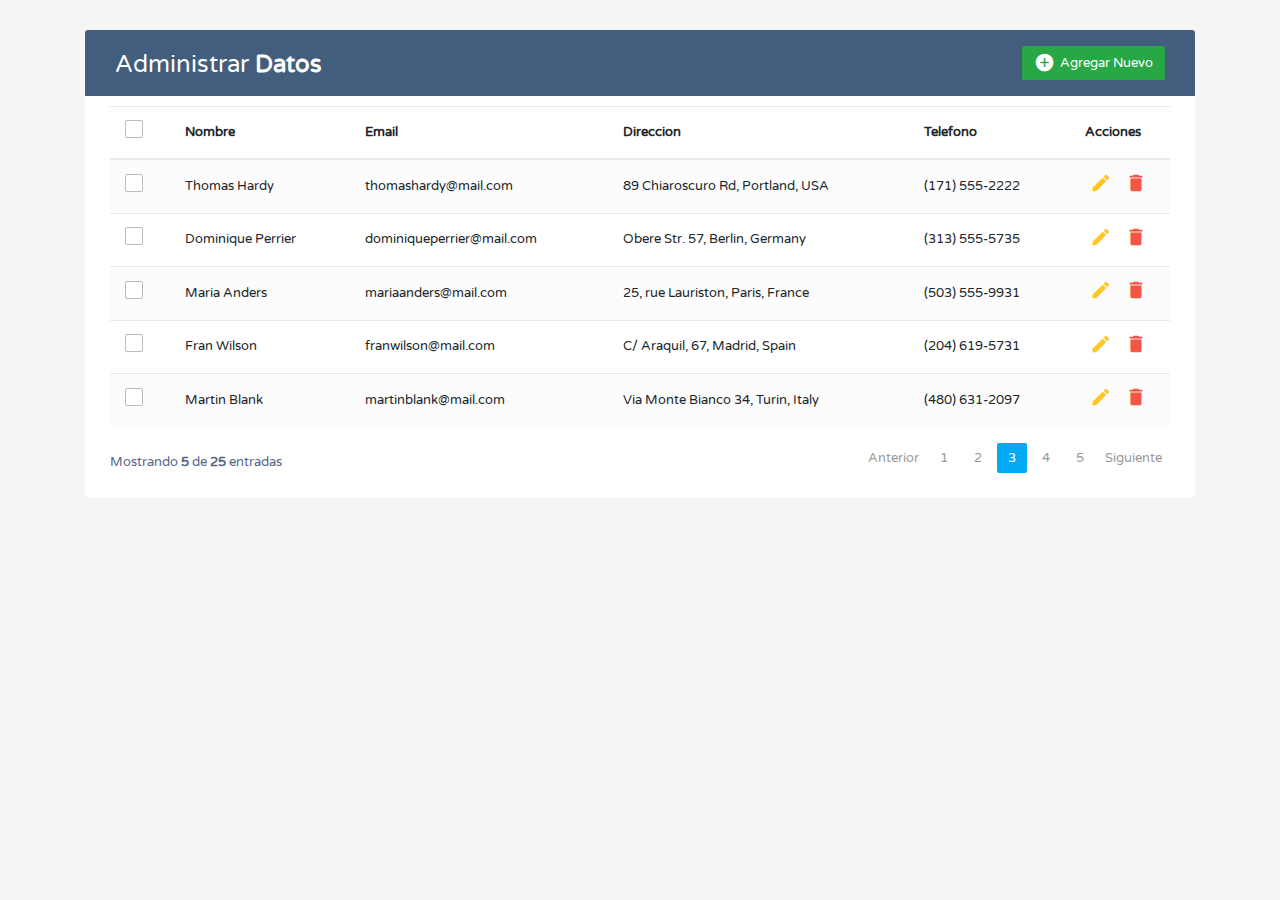
==== html/index2.html @ bef04e8a "Add files" ====
<!DOCTYPE html>
<html lang="en">
<head>
<meta charset="utf-8">
<meta name="viewport" content="width=device-width, initial-scale=1, shrink-to-fit=no">
<title>Inicio</title>
<link rel="stylesheet" href="https://fonts.googleapis.com/css?family=Roboto|Varela+Round">
<link rel="stylesheet" href="https://stackpath.bootstrapcdn.com/bootstrap/4.5.0/css/bootstrap.min.css">
<link rel="stylesheet" href="https://fonts.googleapis.com/icon?family=Material+Icons">
<link rel="stylesheet" href="https://maxcdn.bootstrapcdn.com/font-awesome/4.7.0/css/font-awesome.min.css">
<script src="https://code.jquery.com/jquery-3.5.1.min.js"></script>
<script src="https://cdn.jsdelivr.net/npm/popper.js@1.16.0/dist/umd/popper.min.js"></script>
<script src="https://stackpath.bootstrapcdn.com/bootstrap/4.5.0/js/bootstrap.min.js"></script>
<style>
body {
	color: #566787;
	background: #f5f5f5;
	font-family: 'Varela Round', sans-serif;
	font-size: 13px;
}
.table-responsive {
    margin: 30px 0;
}
.table-wrapper {
	background: #fff;
	padding: 20px 25px;
	border-radius: 3px;
	min-width: 1000px;
	box-shadow: 0 1px 1px rgba(0,0,0,.05);
}
.table-title {        
	padding-bottom: 15px;
	background: #435d7d;
	color: #fff;
	padding: 16px 30px;
	min-width: 100%;
	margin: -20px -25px 10px;
	border-radius: 3px 3px 0 0;
}
.table-title h2 {
	margin: 5px 0 0;
	font-size: 24px;
}
.table-title .btn-group {
	float: right;
}
.table-title .btn {
	color: #fff;
	float: right;
	font-size: 13px;
	border: none;
	min-width: 50px;
	border-radius: 2px;
	border: none;
	outline: none !important;
	margin-left: 10px;
}
.table-title .btn i {
	float: left;
	font-size: 21px;
	margin-right: 5px;
}
.table-title .btn span {
	float: left;
	margin-top: 2px;
}
table.table tr th, table.table tr td {
	border-color: #e9e9e9;
	padding: 12px 15px;
	vertical-align: middle;
}
table.table tr th:first-child {
	width: 60px;
}
table.table tr th:last-child {
	width: 100px;
}
table.table-striped tbody tr:nth-of-type(odd) {
	background-color: #fcfcfc;
}
table.table-striped.table-hover tbody tr:hover {
	background: #f5f5f5;
}
table.table th i {
	font-size: 13px;
	margin: 0 5px;
	cursor: pointer;
}	
table.table td:last-child i {
	opacity: 0.9;
	font-size: 22px;
	margin: 0 5px;
}
table.table td a {
	font-weight: bold;
	color: #566787;
	display: inline-block;
	text-decoration: none;
	outline: none !important;
}
table.table td a:hover {
	color: #2196F3;
}
table.table td a.edit {
	color: #FFC107;
}
table.table td a.delete {
	color: #F44336;
}
table.table td i {
	font-size: 19px;
}
table.table .avatar {
	border-radius: 50%;
	vertical-align: middle;
	margin-right: 10px;
}
.pagination {
	float: right;
	margin: 0 0 5px;
}
.pagination li a {
	border: none;
	font-size: 13px;
	min-width: 30px;
	min-height: 30px;
	color: #999;
	margin: 0 2px;
	line-height: 30px;
	border-radius: 2px !important;
	text-align: center;
	padding: 0 6px;
}
.pagination li a:hover {
	color: #666;
}	
.pagination li.active a, .pagination li.active a.page-link {
	background: #03A9F4;
}
.pagination li.active a:hover {        
	background: #0397d6;
}
.pagination li.disabled i {
	color: #ccc;
}
.pagination li i {
	font-size: 16px;
	padding-top: 6px
}
.hint-text {
	float: left;
	margin-top: 10px;
	font-size: 13px;
}    
/* Custom checkbox */
.custom-checkbox {
	position: relative;
}
.custom-checkbox input[type="checkbox"] {    
	opacity: 0;
	position: absolute;
	margin: 5px 0 0 3px;
	z-index: 9;
}
.custom-checkbox label:before{
	width: 18px;
	height: 18px;
}
.custom-checkbox label:before {
	content: '';
	margin-right: 10px;
	display: inline-block;
	vertical-align: text-top;
	background: white;
	border: 1px solid #bbb;
	border-radius: 2px;
	box-sizing: border-box;
	z-index: 2;
}
.custom-checkbox input[type="checkbox"]:checked + label:after {
	content: '';
	position: absolute;
	left: 6px;
	top: 3px;
	width: 6px;
	height: 11px;
	border: solid #000;
	border-width: 0 3px 3px 0;
	transform: inherit;
	z-index: 3;
	transform: rotateZ(45deg);
}
.custom-checkbox input[type="checkbox"]:checked + label:before {
	border-color: #03A9F4;
	background: #03A9F4;
}
.custom-checkbox input[type="checkbox"]:checked + label:after {
	border-color: #fff;
}
.custom-checkbox input[type="checkbox"]:disabled + label:before {
	color: #b8b8b8;
	cursor: auto;
	box-shadow: none;
	background: #ddd;
}
/* Modal styles */
.modal .modal-dialog {
	max-width: 400px;
}
.modal .modal-header, .modal .modal-body, .modal .modal-footer {
	padding: 20px 30px;
}
.modal .modal-content {
	border-radius: 3px;
	font-size: 14px;
}
.modal .modal-footer {
	background: #ecf0f1;
	border-radius: 0 0 3px 3px;
}
.modal .modal-title {
	display: inline-block;
}
.modal .form-control {
	border-radius: 2px;
	box-shadow: none;
	border-color: #dddddd;
}
.modal textarea.form-control {
	resize: vertical;
}
.modal .btn {
	border-radius: 2px;
	min-width: 100px;
}	
.modal form label {
	font-weight: normal;
}
</style>
<script>
$(document).ready(function(){
	// Activate tooltip
	$('[data-toggle="tooltip"]').tooltip();
	
	// Select/Deselect checkboxes
	var checkbox = $('table tbody input[type="checkbox"]');
	$("#selectAll").click(function(){
		if(this.checked){
			checkbox.each(function(){
				this.checked = true;                        
			});
		} else{
			checkbox.each(function(){
				this.checked = false;                        
			});
		} 
	});
	checkbox.click(function(){
		if(!this.checked){
			$("#selectAll").prop("checked", false);
		}
	});
});
</script>
</head>
<body>
<div class="container-xl">
	<div class="table-responsive">
		<div class="table-wrapper">
			<div class="table-title">
				<div class="row">
					<div class="col-sm-6">
						<h2>Administrar <b>Datos</b></h2>
					</div>
					<div class="col-sm-6">
						<a href="#addEmployeeModal" class="btn btn-success" data-toggle="modal"><i class="material-icons">&#xE147;</i> <span>Agregar Nuevo</span></a>					
					</div>
				</div>
			</div>
			<table class="table table-striped table-hover">
				<thead>
					<tr>
						<th>
							<span class="custom-checkbox">
								<input type="checkbox" id="selectAll">
								<label for="selectAll"></label>
							</span>
						</th>
						<th>Nombre</th>
						<th>Email</th>
						<th>Direccion</th>
						<th>Telefono</th>
						<th>Acciones</th>
					</tr>
				</thead>
				<tbody>
					<tr>
						<td>
							<span class="custom-checkbox">
								<input type="checkbox" id="checkbox1" name="options[]" value="1">
								<label for="checkbox1"></label>
							</span>
						</td>
						<td>Thomas Hardy</td>
						<td>thomashardy@mail.com</td>
						<td>89 Chiaroscuro Rd, Portland, USA</td>
						<td>(171) 555-2222</td>
						<td>
							<a href="#editEmployeeModal" class="edit" data-toggle="modal"><i class="material-icons" data-toggle="tooltip" title="Editar">&#xE254;</i></a>
							<a href="#deleteEmployeeModal" class="delete" data-toggle="modal"><i class="material-icons" data-toggle="tooltip" title="Eliminar">&#xE872;</i></a>
						</td>
					</tr>
					<tr>
						<td>
							<span class="custom-checkbox">
								<input type="checkbox" id="checkbox2" name="options[]" value="1">
								<label for="checkbox2"></label>
							</span>
						</td>
						<td>Dominique Perrier</td>
						<td>dominiqueperrier@mail.com</td>
						<td>Obere Str. 57, Berlin, Germany</td>
						<td>(313) 555-5735</td>
						<td>
							<a href="#editEmployeeModal" class="edit" data-toggle="modal"><i class="material-icons" data-toggle="tooltip" title="Edit">&#xE254;</i></a>
							<a href="#deleteEmployeeModal" class="delete" data-toggle="modal"><i class="material-icons" data-toggle="tooltip" title="Delete">&#xE872;</i></a>
						</td>
					</tr>
					<tr>
						<td>
							<span class="custom-checkbox">
								<input type="checkbox" id="checkbox3" name="options[]" value="1">
								<label for="checkbox3"></label>
							</span>
						</td>
						<td>Maria Anders</td>
						<td>mariaanders@mail.com</td>
						<td>25, rue Lauriston, Paris, France</td>
						<td>(503) 555-9931</td>
						<td>
							<a href="#editEmployeeModal" class="edit" data-toggle="modal"><i class="material-icons" data-toggle="tooltip" title="Edit">&#xE254;</i></a>
							<a href="#deleteEmployeeModal" class="delete" data-toggle="modal"><i class="material-icons" data-toggle="tooltip" title="Delete">&#xE872;</i></a>
						</td>
					</tr>
					<tr>
						<td>
							<span class="custom-checkbox">
								<input type="checkbox" id="checkbox4" name="options[]" value="1">
								<label for="checkbox4"></label>
							</span>
						</td>
						<td>Fran Wilson</td>
						<td>franwilson@mail.com</td>
						<td>C/ Araquil, 67, Madrid, Spain</td>
						<td>(204) 619-5731</td>
						<td>
							<a href="#editEmployeeModal" class="edit" data-toggle="modal"><i class="material-icons" data-toggle="tooltip" title="Edit">&#xE254;</i></a>
							<a href="#deleteEmployeeModal" class="delete" data-toggle="modal"><i class="material-icons" data-toggle="tooltip" title="Delete">&#xE872;</i></a>
						</td>
					</tr>					
					<tr>
						<td>
							<span class="custom-checkbox">
								<input type="checkbox" id="checkbox5" name="options[]" value="1">
								<label for="checkbox5"></label>
							</span>
						</td>
						<td>Martin Blank</td>
						<td>martinblank@mail.com</td>
						<td>Via Monte Bianco 34, Turin, Italy</td>
						<td>(480) 631-2097</td>
						<td>
							<a href="#editEmployeeModal" class="edit" data-toggle="modal"><i class="material-icons" data-toggle="tooltip" title="Edit">&#xE254;</i></a>
							<a href="#deleteEmployeeModal" class="delete" data-toggle="modal"><i class="material-icons" data-toggle="tooltip" title="Delete">&#xE872;</i></a>
						</td>
					</tr> 
				</tbody>
			</table>
			<div class="clearfix">
				<div class="hint-text">Mostrando <b>5</b> de <b>25</b> entradas</div>
				<ul class="pagination">
					<li class="page-item disabled"><a href="#">Anterior</a></li>
					<li class="page-item"><a href="#" class="page-link">1</a></li>
					<li class="page-item"><a href="#" class="page-link">2</a></li>
					<li class="page-item active"><a href="#" class="page-link">3</a></li>
					<li class="page-item"><a href="#" class="page-link">4</a></li>
					<li class="page-item"><a href="#" class="page-link">5</a></li>
					<li class="page-item"><a href="#" class="page-link">Siguiente</a></li>
				</ul>
			</div>
		</div>
	</div>        
</div>
<!-- Edit Modal HTML -->
<div id="addEmployeeModal" class="modal fade">
	<div class="modal-dialog">
		<div class="modal-content">
			<form>
				<div class="modal-header">						
					<h4 class="modal-title">Agregar Nuevo</h4>
					<button type="button" class="close" data-dismiss="modal" aria-hidden="true">&times;</button>
				</div>
				<div class="modal-body">					
					<div class="form-group">
						<label>Nombre</label>
						<input type="text" class="form-control" required>
					</div>
					<div class="form-group">
						<label>Email</label>
						<input type="email" class="form-control" required>
					</div>
					<div class="form-group">
						<label>Direccion</label>
						<textarea class="form-control" required></textarea>
					</div>
					<div class="form-group">
						<label>Telefono</label>
						<input type="text" class="form-control" required>
					</div>					
				</div>
				<div class="modal-footer">
					<input type="button" class="btn btn-default" data-dismiss="modal" value="Cancelar">
					<input type="submit" class="btn btn-success" value="Agregar">
				</div>
			</form>
		</div>
	</div>
</div>
<!-- Edit Modal HTML -->
<div id="editEmployeeModal" class="modal fade">
	<div class="modal-dialog">
		<div class="modal-content">
			<form>
				<div class="modal-header">						
					<h4 class="modal-title">Editar Dato</h4>
					<button type="button" class="close" data-dismiss="modal" aria-hidden="true">&times;</button>
				</div>
				<div class="modal-body">					
					<div class="form-group">
						<label>Nombre</label>
						<input type="text" class="form-control" required>
					</div>
					<div class="form-group">
						<label>Email</label>
						<input type="email" class="form-control" required>
					</div>
					<div class="form-group">
						<label>Direccion</label>
						<textarea class="form-control" required></textarea>
					</div>
					<div class="form-group">
						<label>Telefono</label>
						<input type="text" class="form-control" required>
					</div>					
				</div>
				<div class="modal-footer">
					<input type="button" class="btn btn-default" data-dismiss="modal" value="Cancelar">
					<input type="submit" class="btn btn-info" value="Guardar">
				</div>
			</form>
		</div>
	</div>
</div>
<!-- Delete Modal HTML -->
<div id="deleteEmployeeModal" class="modal fade">
	<div class="modal-dialog">
		<div class="modal-content">
			<form>
				<div class="modal-header">						
					<h4 class="modal-title">Eliminar</h4>
					<button type="button" class="close" data-dismiss="modal" aria-hidden="true">&times;</button>
				</div>
				<div class="modal-body">					
					<p>Esta seguro que desea eliminar esta entrada?</p>
					<p class="text-warning"><small>Esta accion no puede ser revertida.</small></p>
				</div>
				<div class="modal-footer">
					<input type="button" class="btn btn-default" data-dismiss="modal" value="Cancelar">
					<input type="submit" class="btn btn-danger" value="Eliminar">
				</div>
			</form>
		</div>
	</div>
</div>
</body>
</html>
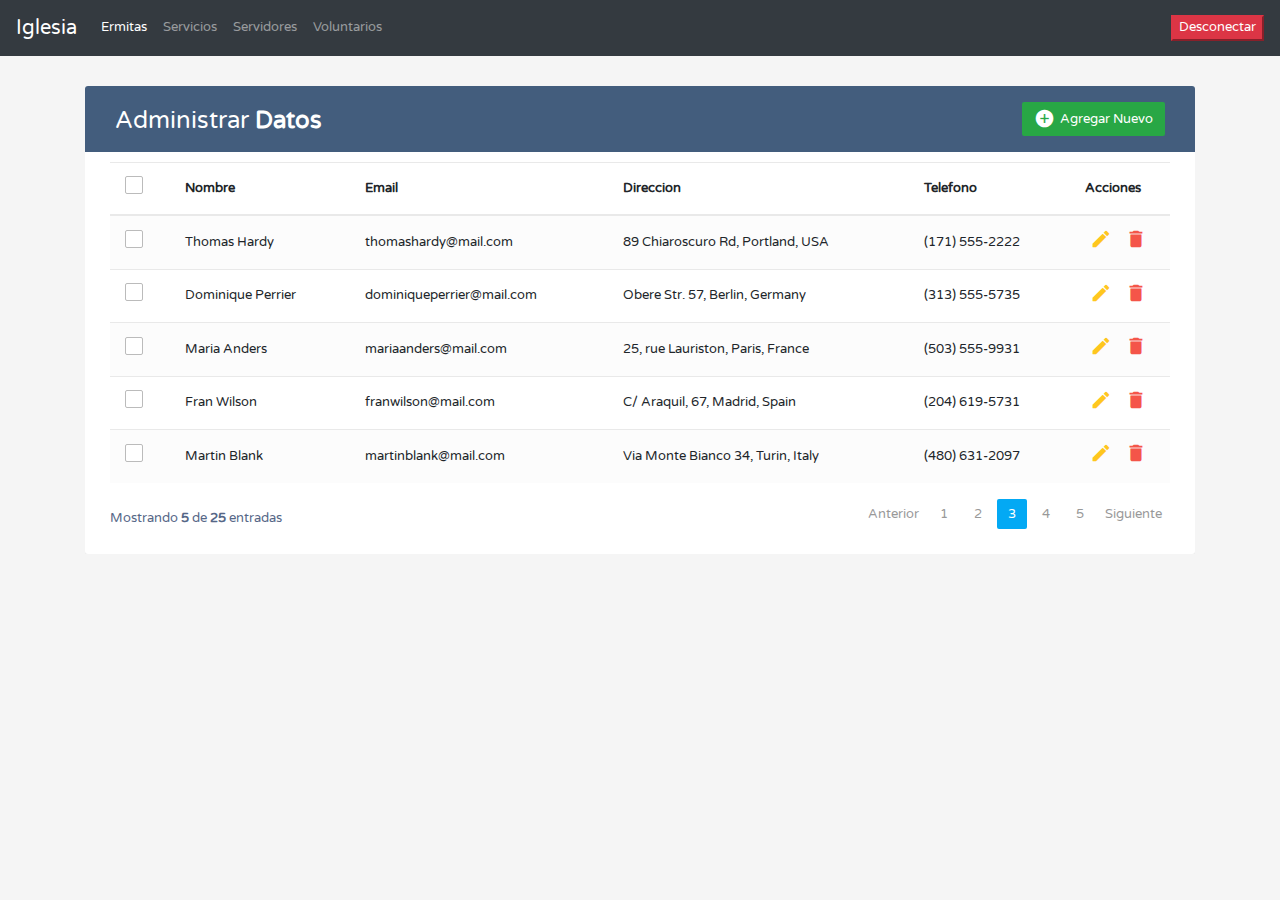
==== commit 8d58da9e: "Edit index/login and add Add Data" ====
--- a/html/index2.html
+++ b/html/index2.html
@@ -264,6 +264,31 @@
 </script>
 </head>
 <body>
+	<nav class="navbar navbar-expand-lg navbar navbar-dark bg-dark">
+		<button class="navbar-toggler" type="button" data-toggle="collapse" data-target="#navbarTogglerDemo01" aria-controls="navbarTogglerDemo01" aria-expanded="false" aria-label="Toggle navigation">
+		  <span class="navbar-toggler-icon"></span>
+		</button>
+		<div class="collapse navbar-collapse" id="navbarTogglerDemo01">
+		  <a class="navbar-brand" href="#">Iglesia</a>
+		  <ul class="navbar-nav mr-auto mt-2 mt-lg-0">
+			<li class="nav-item active">
+			  <a class="nav-link" href="#">Ermitas</a>
+			</li>
+			<li class="nav-item">
+			  <a class="nav-link" href="#">Servicios</a>
+			</li>
+			<li class="nav-item">
+			  <a class="nav-link" href="#">Servidores</a>
+			</li>
+			<li class="nav-item">
+				<a class="nav-link" href="#">Voluntarios</a>
+			  </li>
+		  </ul>
+		  <form class="form-inline my-2 my-lg-0">
+			<button class="btn-danger my-2 my-sm-0" type="button" href="">Desconectar</button>
+		  </form>
+		</div>
+	  </nav>
 <div class="container-xl">
 	<div class="table-responsive">
 		<div class="table-wrapper">
@@ -391,36 +416,60 @@
 		</div>
 	</div>        
 </div>
-<!-- Edit Modal HTML -->
+<!-- Add Modal HTML -->
 <div id="addEmployeeModal" class="modal fade">
 	<div class="modal-dialog">
 		<div class="modal-content">
-			<form>
+			<form action="../includes/add.inc.php" method="post">
 				<div class="modal-header">						
 					<h4 class="modal-title">Agregar Nuevo</h4>
 					<button type="button" class="close" data-dismiss="modal" aria-hidden="true">&times;</button>
 				</div>
 				<div class="modal-body">					
 					<div class="form-group">
-						<label>Nombre</label>
-						<input type="text" class="form-control" required>
-					</div>
-					<div class="form-group">
-						<label>Email</label>
-						<input type="email" class="form-control" required>
-					</div>
-					<div class="form-group">
-						<label>Direccion</label>
-						<textarea class="form-control" required></textarea>
-					</div>
-					<div class="form-group">
-						<label>Telefono</label>
-						<input type="text" class="form-control" required>
-					</div>					
+						<label>Patron 1</label>
+						<input type="text" class="form-control" required name="AddPatron1">
+					</div>
+					<div class="form-group">
+						<label>Patron 2</label>
+						<input type="text" class="form-control" required name="AddPatron2">
+					</div>
+					<div class="form-group">
+						<label>Calle</label>
+						<input type="text" class="form-control" required name="AddCalle">
+					</div>
+					<div class="form-group">
+						<label>Colonia</label>
+						<input type="text" class="form-control" required name="AddColonia">
+					</div>
+					<div class="form-group">
+						<label>Codigo Postal</label>
+						<input type="text" class="form-control" required name="AddCP">
+					</div>
+					<div class="form-group">
+						<label>Sector</label>
+						<input type="text" class="form-control" required name="AddSector">
+					</div>
+					<div class="form-group">
+						<label>Zona</label>
+						<input type="text" class="form-control" required name="AddZona">
+					</div>
+					<div class="form-group">
+						<label>Coordenadas</label>
+						<input type="text" class="form-control" required name="AddCoordenadas">
+					</div>
+					<div class="form-group">
+						<label>Sect</label>
+						<input type="text" class="form-control" required name="AddSect">
+					</div>
+					<div class="form-group">
+						<label>Tes</label>
+						<input type="text" class="form-control" required name="AddTes">
+					</div>
 				</div>
 				<div class="modal-footer">
 					<input type="button" class="btn btn-default" data-dismiss="modal" value="Cancelar">
-					<input type="submit" class="btn btn-success" value="Agregar">
+					<input type="submit" class="btn btn-success" value="Agregar" name="addData">
 				</div>
 			</form>
 		</div>
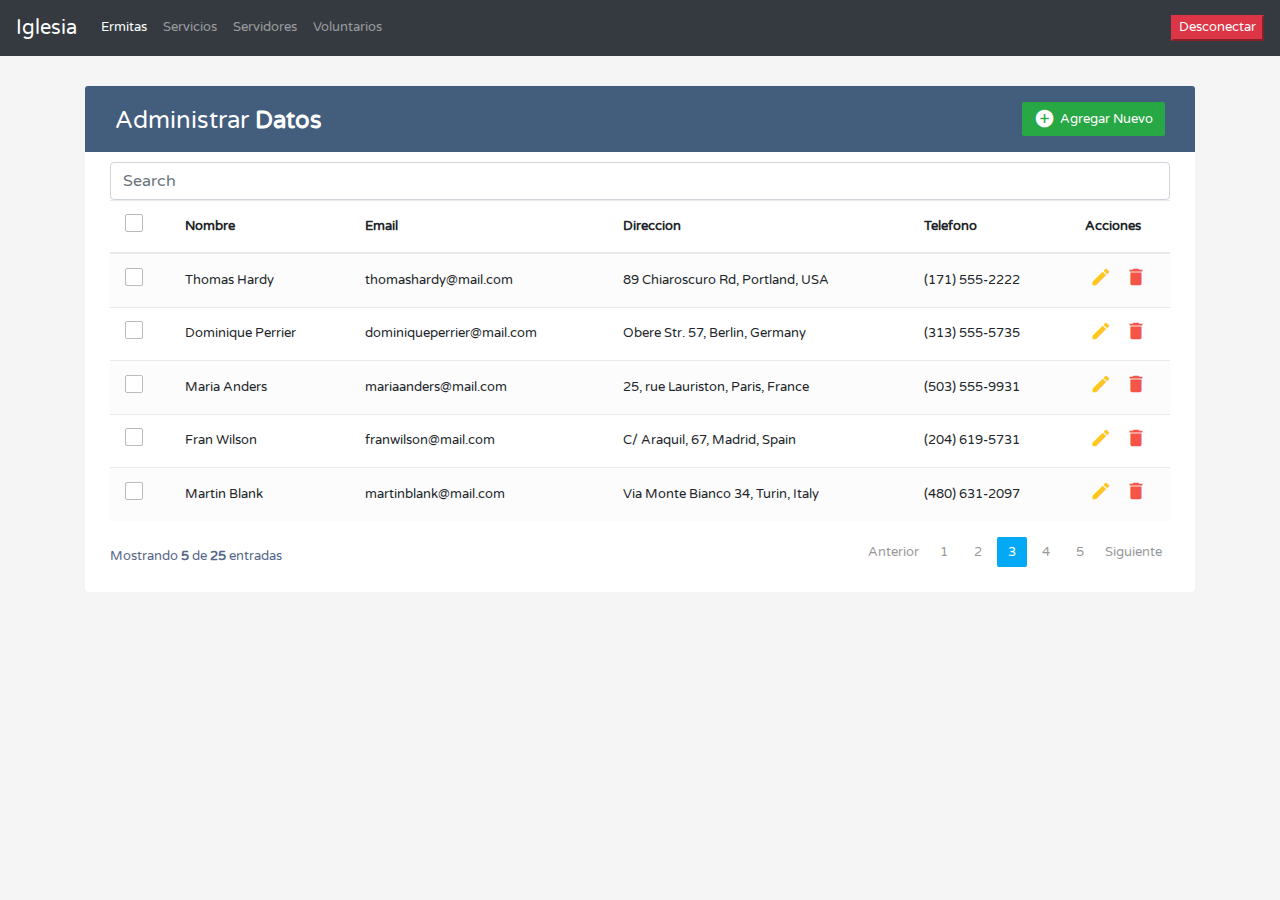
==== commit 45d8ef56: "Add files via upload" ====
--- a/html/index2.html
+++ b/html/index2.html
@@ -285,7 +285,7 @@
 			  </li>
 		  </ul>
 		  <form class="form-inline my-2 my-lg-0">
-			<button class="btn-danger my-2 my-sm-0" type="button" href="">Desconectar</button>
+			<button class="btn-danger" type="button" href="">Desconectar</button>
 		  </form>
 		</div>
 	  </nav>
@@ -305,6 +305,7 @@
 			<table class="table table-striped table-hover">
 				<thead>
 					<tr>
+						<input class="form-control mr-sm-2" type="search" placeholder="Search" aria-label="Search">
 						<th>
 							<span class="custom-checkbox">
 								<input type="checkbox" id="selectAll">
